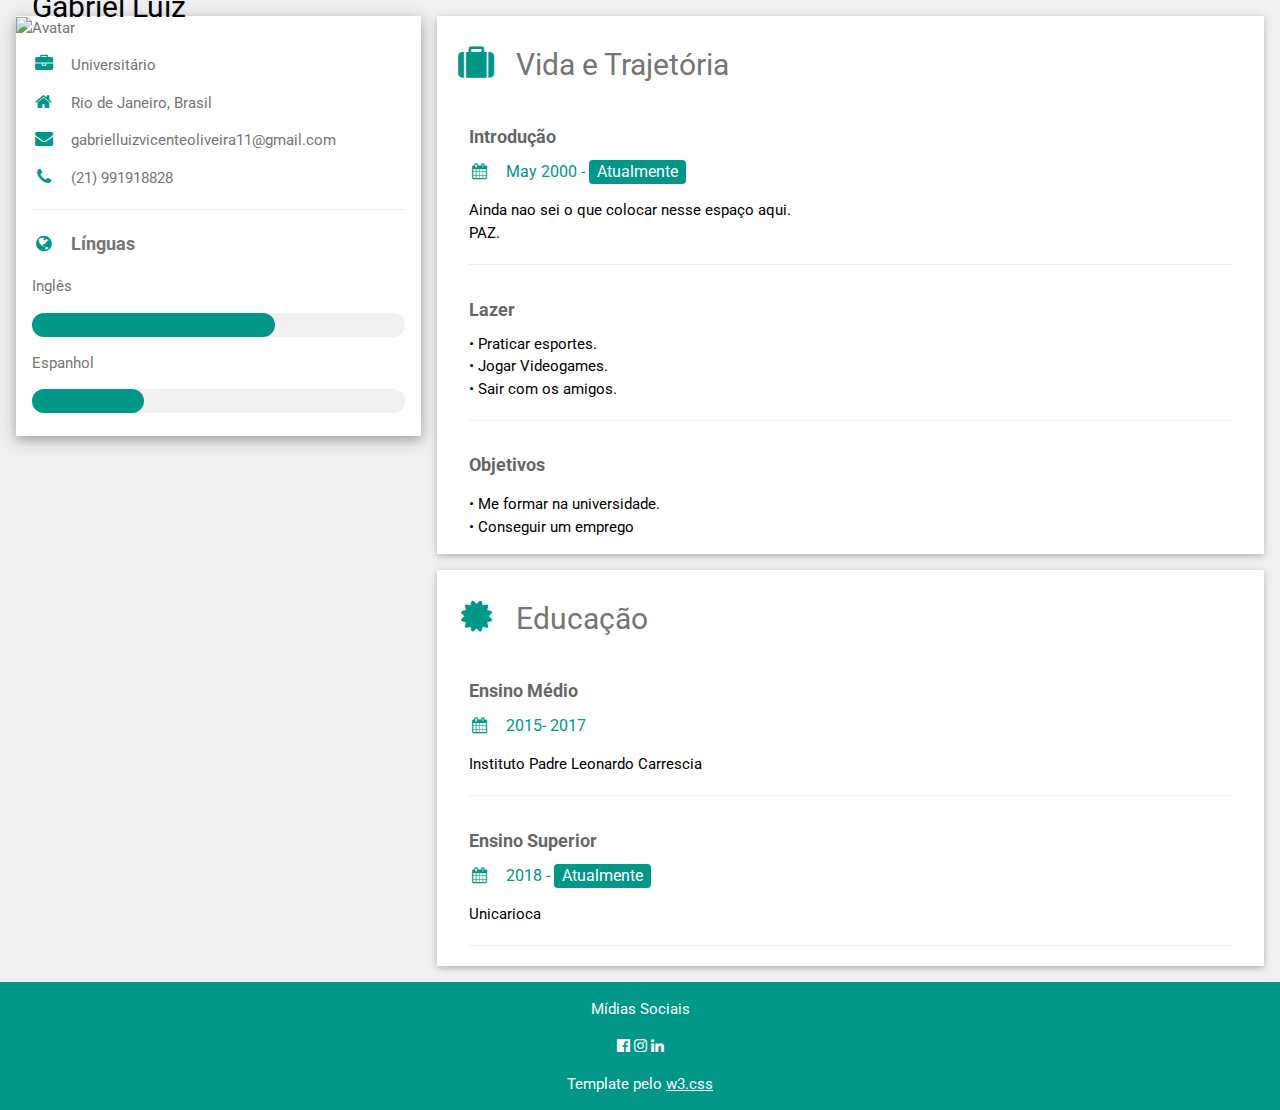
==== teste.html @ 819535a6 "Update teste.html" ====
<!DOCTYPE html>
<html>
<title>Gabriel Luiz - Página Pessoal</title>
<meta charset="UTF-8">
<meta name="viewport" content="width=device-width, initial-scale=1">
<link rel="stylesheet" href="https://www.w3schools.com/w3css/4/w3.css">
<link rel='stylesheet' href='https://fonts.googleapis.com/css?family=Roboto'>
<link rel="stylesheet" href="https://cdnjs.cloudflare.com/ajax/libs/font-awesome/4.7.0/css/font-awesome.min.css">
<style>
html,body,h1,h2,h3,h4,h5,h6 {font-family: "Roboto", sans-serif}
</style>
<body class="w3-light-grey">

<!-- Page Container -->
<div class="w3-content w3-margin-top" style="max-width:1400px;">

  <!-- The Grid -->
  <div class="w3-row-padding">
  
    <!-- Left Column -->
    <div class="w3-third">
    
      <div class="w3-white w3-text-grey w3-card-4">
        <div class="w3-display-container">
          <img src="https://user-images.githubusercontent.com/54389133/63566206-9207aa00-c542-11e9-857b-bbc62eccd882.jpg" style="width:100%" alt="Avatar">
          <div class="w3-display-bottomleft w3-container w3-text-black">
            <h2>Gabriel Luiz</h2>
          </div>
        </div>
        <div class="w3-container">
          <p><i class="fa fa-briefcase fa-fw w3-margin-right w3-large w3-text-teal"></i>Universitário</p>
          <p><i class="fa fa-home fa-fw w3-margin-right w3-large w3-text-teal"></i>Rio de Janeiro, Brasil</p>
          <p><i class="fa fa-envelope fa-fw w3-margin-right w3-large w3-text-teal"></i>gabrielluizvicenteoliveira11@gmail.com</p>
          <p><i class="fa fa-phone fa-fw w3-margin-right w3-large w3-text-teal"></i>(21) 991918828</p>
          <hr>
          <p class="w3-large w3-text-theme"><b><i class="fa fa-globe fa-fw w3-margin-right w3-text-teal"></i>Línguas</b></p>
          <p>Inglês</p>
          <div class="w3-light-grey w3-round-xlarge">
            <div class="w3-round-xlarge w3-teal" style="height:24px;width:65%"></div>
          </div>
          <p>Espanhol</p>
          <div class="w3-light-grey w3-round-xlarge">
            <div class="w3-round-xlarge w3-teal" style="height:24px;width:30%"></div>
          </div>
          <br>
        </div>
      </div><br>

    <!-- End Left Column -->
    </div>

    <!-- Right Column -->
    <div class="w3-twothird">
    
      <div class="w3-container w3-card w3-white w3-margin-bottom">
        <h2 class="w3-text-grey w3-padding-16"><i class="fa fa-suitcase fa-fw w3-margin-right w3-xxlarge w3-text-teal"></i>Vida e Trajetória</h2>
        <div class="w3-container">
          <h5 class="w3-opacity"><b>Introdução</b></h5>
          <h6 class="w3-text-teal"><i class="fa fa-calendar fa-fw w3-margin-right"></i>May 2000 - <span class="w3-tag w3-teal w3-round">Atualmente</span></h6>
          <p>Ainda nao sei o que colocar nesse espaço aqui.<br>PAZ.</p>
          <hr>
        </div>
        <div class="w3-container">
          <h5 class="w3-opacity"><b>Lazer</b></h5>• Praticar esportes.<br>• Jogar Videogames.<br>• Sair com os amigos.</p>
          <hr>
        </div>
        <div class="w3-container">
          <h5 class="w3-opacity"><b>Objetivos</b></h5>
          <p>• Me formar na universidade.<br>• Conseguir um emprego</p>
        </div>
      </div>

      <div class="w3-container w3-card w3-white">
        <h2 class="w3-text-grey w3-padding-16"><i class="fa fa-certificate fa-fw w3-margin-right w3-xxlarge w3-text-teal"></i>Educação</h2>
        <div class="w3-container">
          <h5 class="w3-opacity"><b>Ensino Médio</b></h5>
          <h6 class="w3-text-teal"><i class="fa fa-calendar fa-fw w3-margin-right"></i>2015- 2017</h6>
          <p>Instituto Padre Leonardo Carrescia</p>
          <hr>
        </div>
        <div class="w3-container">
          <h5 class="w3-opacity"><b>Ensino Superior</b></h5>
          <h6 class="w3-text-teal"><i class="fa fa-calendar fa-fw w3-margin-right"></i>2018 - <span class="w3-tag w3-teal w3-round">Atualmente</span></h6>
          <p>Unicarioca</p>
          <hr>
        </div>
        </div>
      </div>

    <!-- End Right Column -->
    </div>
    
  <!-- End Grid -->
  </div>
  
  <!-- End Page Container -->
</div>

<footer class="w3-container w3-teal w3-center w3-margin-top">
  <p>Mídias Sociais</p>
  <i class="fa fa-facebook-official w3-hover-opacity"></i>
  <i class="fa fa-instagram w3-hover-opacity"></i>
  <i class="fa fa-linkedin w3-hover-opacity"></i>
  <p>Template pelo <a href="https://www.w3schools.com/w3css/w3css_templates.asp" target="_blank">w3.css</a></p>
</footer>

</body>
</html>
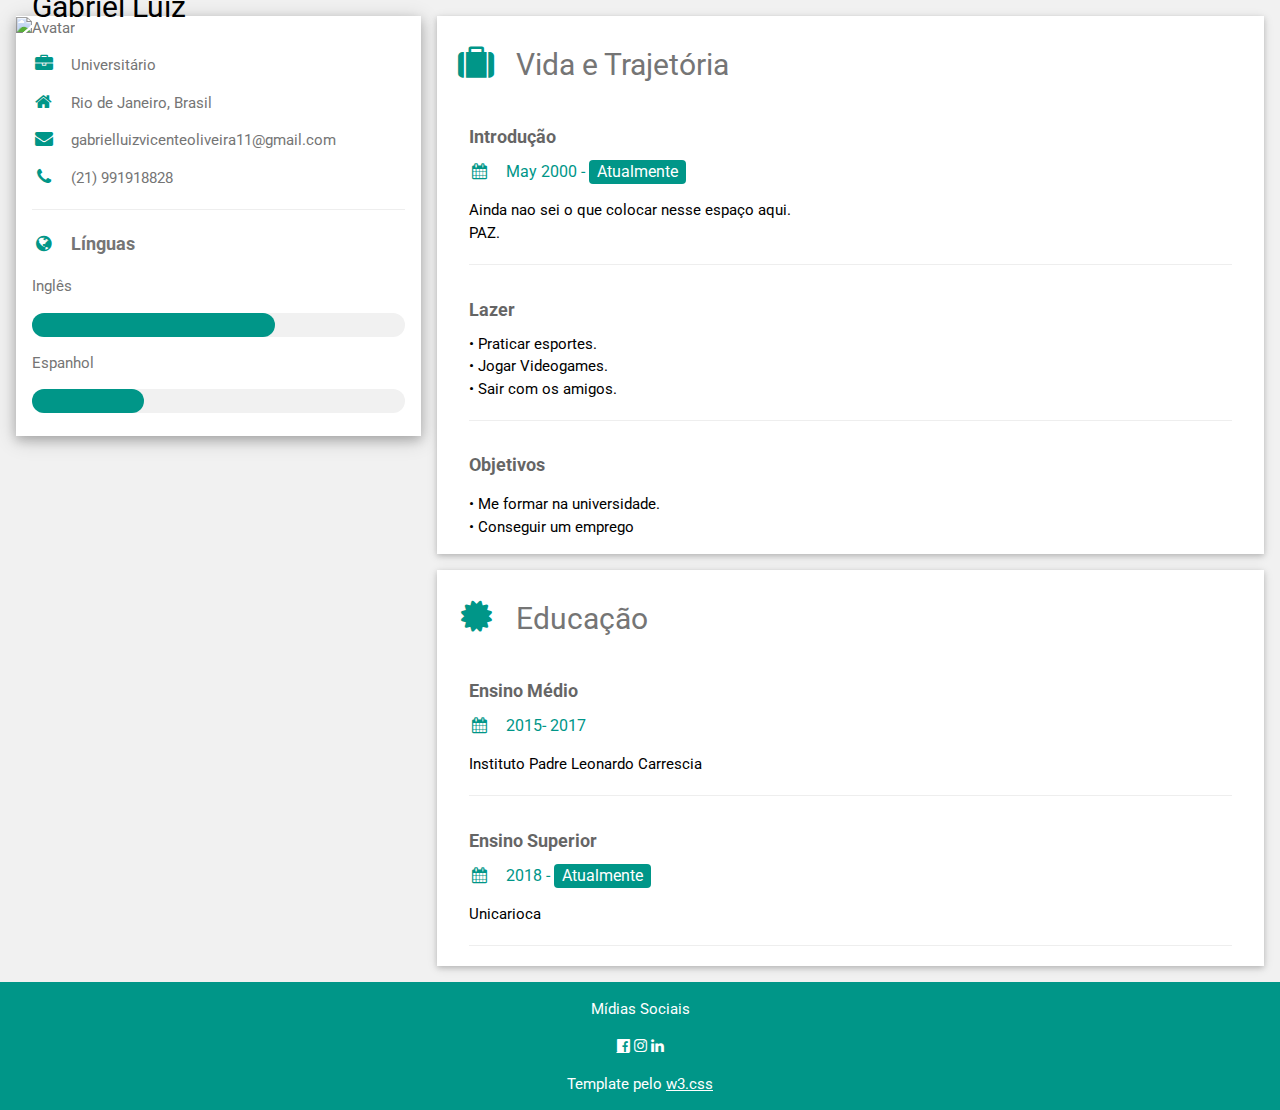
==== commit 36216195: "Update teste.html" ====
--- a/teste.html
+++ b/teste.html
@@ -98,9 +98,10 @@
 
 <footer class="w3-container w3-teal w3-center w3-margin-top">
   <p>Mídias Sociais</p>
-  <i class="fa fa-facebook-official w3-hover-opacity"></i>
-  <i class="fa fa-instagram w3-hover-opacity"></i>
-  <i class="fa fa-linkedin w3-hover-opacity"></i>
+  <a href="facebook.com/gabriel.l.oliveira.73"<i class="fa fa-facebook-official w3-hover-opacity"></i></a>
+  <a href="https://www.instagram.com/gabriiiel_luiz/?hl=pt-br"><i class="fa fa-instagram w3-hover-opacity"></i></a>
+  <a href="https://www.linkedin.com/in/gabriel-luiz-4b2a56185/"><i class="fa fa-linkedin w3-hover-opacity"></i></a>
+
   <p>Template pelo <a href="https://www.w3schools.com/w3css/w3css_templates.asp" target="_blank">w3.css</a></p>
 </footer>
 
